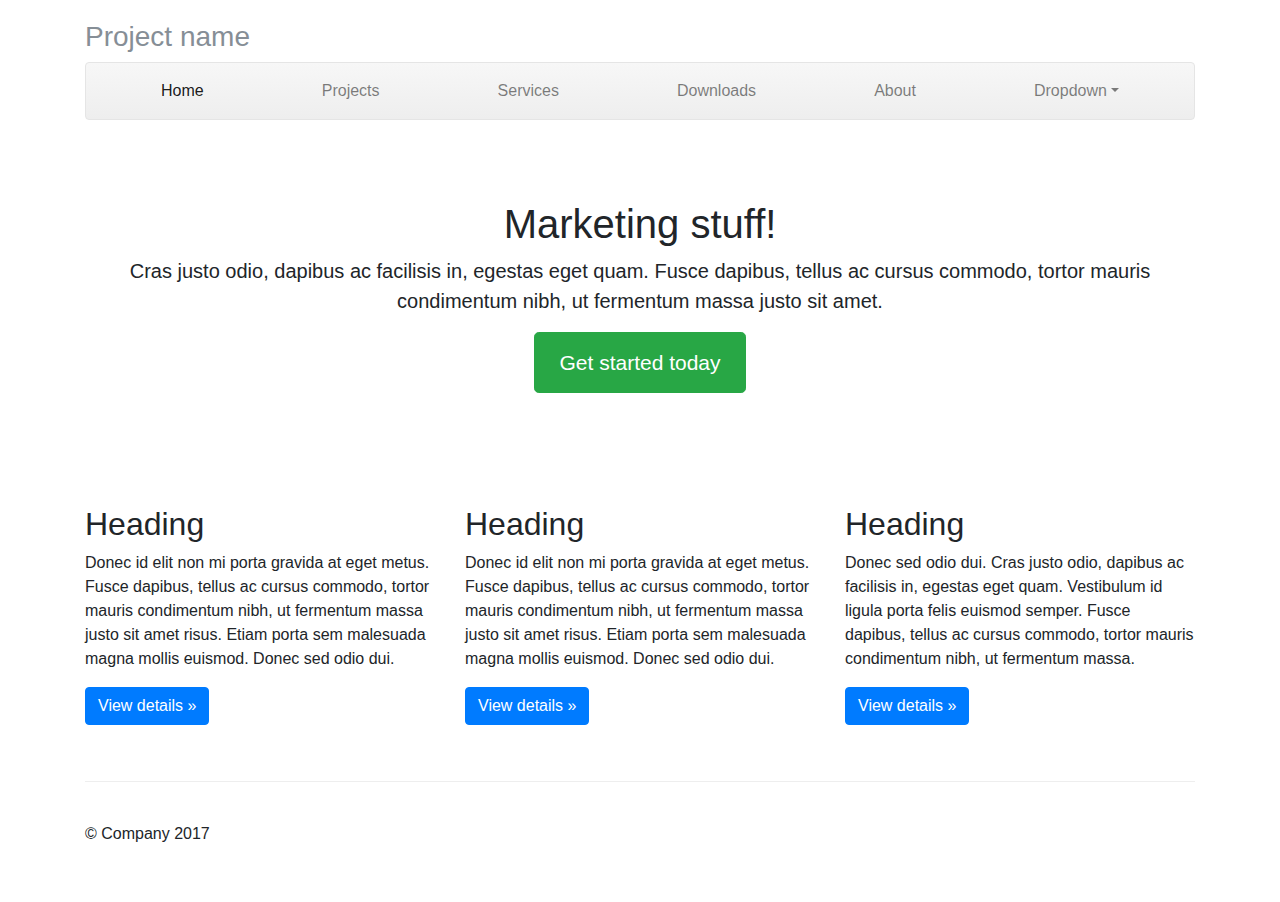
==== index.html @ 41993fed "first commit" ====
<!doctype html>
<html lang="en">
<head>
    <meta charset="utf-8">
    <meta name="viewport" content="width=device-width, initial-scale=1, shrink-to-fit=no">
    <meta name="description" content="">
    <meta name="author" content="">
    <link rel="icon" href="favicon.ico">

    <title>Justified Nav Template for Bootstrap</title>

    <!-- Bootstrap core CSS -->
    <link href="css/bootstrap.min.css" rel="stylesheet">

    <!-- Custom styles for this template -->
    <link href="css/justified-nav.css" rel="stylesheet">
</head>

<body>

<div class="container">

    <header class="masthead">
        <h3 class="text-muted">Project name</h3>

        <nav class="navbar navbar-expand-md navbar-light bg-light rounded mb-3">
            <button class="navbar-toggler" type="button" data-toggle="collapse" data-target="#navbarCollapse" aria-controls="navbarCollapse" aria-expanded="false" aria-label="Toggle navigation">
                <span class="navbar-toggler-icon"></span>
            </button>
            <div class="collapse navbar-collapse" id="navbarCollapse">
                <ul class="navbar-nav text-md-center nav-justified w-100">
                    <li class="nav-item active">
                        <a class="nav-link" href="#">Home <span class="sr-only">(current)</span></a>
                    </li>
                    <li class="nav-item">
                        <a class="nav-link" href="#">Projects</a>
                    </li>
                    <li class="nav-item">
                        <a class="nav-link" href="#">Services</a>
                    </li>
                    <li class="nav-item">
                        <a class="nav-link" href="#">Downloads</a>
                    </li>
                    <li class="nav-item">
                        <a class="nav-link" href="#">About</a>
                    </li>
                    <li class="nav-item dropdown">
                        <a class="nav-link dropdown-toggle" href="http://example.com" id="dropdown01" data-toggle="dropdown" aria-haspopup="true" aria-expanded="false">Dropdown</a>
                        <div class="dropdown-menu" aria-labelledby="dropdown01">
                            <a class="dropdown-item" href="#">Action</a>
                            <a class="dropdown-item" href="#">Another action</a>
                            <a class="dropdown-item" href="#">Something else here</a>
                        </div>
                    </li>
                </ul>
            </div>
        </nav>
    </header>

    <main role="main">

        <!-- Jumbotron -->
        <div class="jumbotron">
            <h1>Marketing stuff!</h1>
            <p class="lead">Cras justo odio, dapibus ac facilisis in, egestas eget quam. Fusce dapibus, tellus ac cursus commodo, tortor mauris condimentum nibh, ut fermentum massa justo sit amet.</p>
            <p><a class="btn btn-lg btn-success" href="#" role="button">Get started today</a></p>
        </div>

        <!-- Example row of columns -->
        <div class="row">
            <div class="col-lg-4">
                <h2>Heading</h2>
                <p>Donec id elit non mi porta gravida at eget metus. Fusce dapibus, tellus ac cursus commodo, tortor mauris condimentum nibh, ut fermentum massa justo sit amet risus. Etiam porta sem malesuada magna mollis euismod. Donec sed odio dui. </p>
                <p><a class="btn btn-primary" href="#" role="button">View details &raquo;</a></p>
            </div>
            <div class="col-lg-4">
                <h2>Heading</h2>
                <p>Donec id elit non mi porta gravida at eget metus. Fusce dapibus, tellus ac cursus commodo, tortor mauris condimentum nibh, ut fermentum massa justo sit amet risus. Etiam porta sem malesuada magna mollis euismod. Donec sed odio dui. </p>
                <p><a class="btn btn-primary" href="#" role="button">View details &raquo;</a></p>
            </div>
            <div class="col-lg-4">
                <h2>Heading</h2>
                <p>Donec sed odio dui. Cras justo odio, dapibus ac facilisis in, egestas eget quam. Vestibulum id ligula porta felis euismod semper. Fusce dapibus, tellus ac cursus commodo, tortor mauris condimentum nibh, ut fermentum massa.</p>
                <p><a class="btn btn-primary" href="#" role="button">View details &raquo;</a></p>
            </div>
        </div>

    </main>

    <!-- Site footer -->
    <footer class="footer">
        <p>&copy; Company 2017</p>
    </footer>

</div> <!-- /container -->

<!-- Bootstrap core JavaScript
================================================== -->
<!-- Placed at the end of the document so the pages load faster -->
<script src="https://code.jquery.com/jquery-3.2.1.slim.min.js"></script>
<script src="js/popper.min.js"></script>
<script src="js/bootstrap.min.js"></script>
</body>
</html>
---- css/justified-nav.css ----
body {
    padding-top: 20px;
}

.footer {
    padding-top: 40px;
    padding-bottom: 40px;
    margin-top: 40px;
    border-top: 1px solid #eee;
}

/* Main marketing message and sign up button */
.jumbotron {
    text-align: center;
    background-color: transparent;
}
.jumbotron .btn {
    padding: 14px 24px;
    font-size: 21px;
}

.navbar {
    background-image: linear-gradient(to bottom, #f7f7f7 0%, #eee 100%);
    border: 1px solid #e5e5e5;
}

@media (min-width: 768px) {
    .navbar-nav {
        display: -ms-flexbox;
        display: -webkit-box;
        display: flex;
    }

    .navbar-nav .nav-item {
        -ms-flex: 1 0 auto;
        -webkit-box-flex: 1;
        flex: 1 0 auto;
    }
}

/* Responsive: Portrait tablets and up */
@media screen and (min-width: 768px) {
    /* Remove the padding we set earlier */
    .masthead,
    .marketing,
    .footer {
        padding-right: 0;
        padding-left: 0;
    }
}
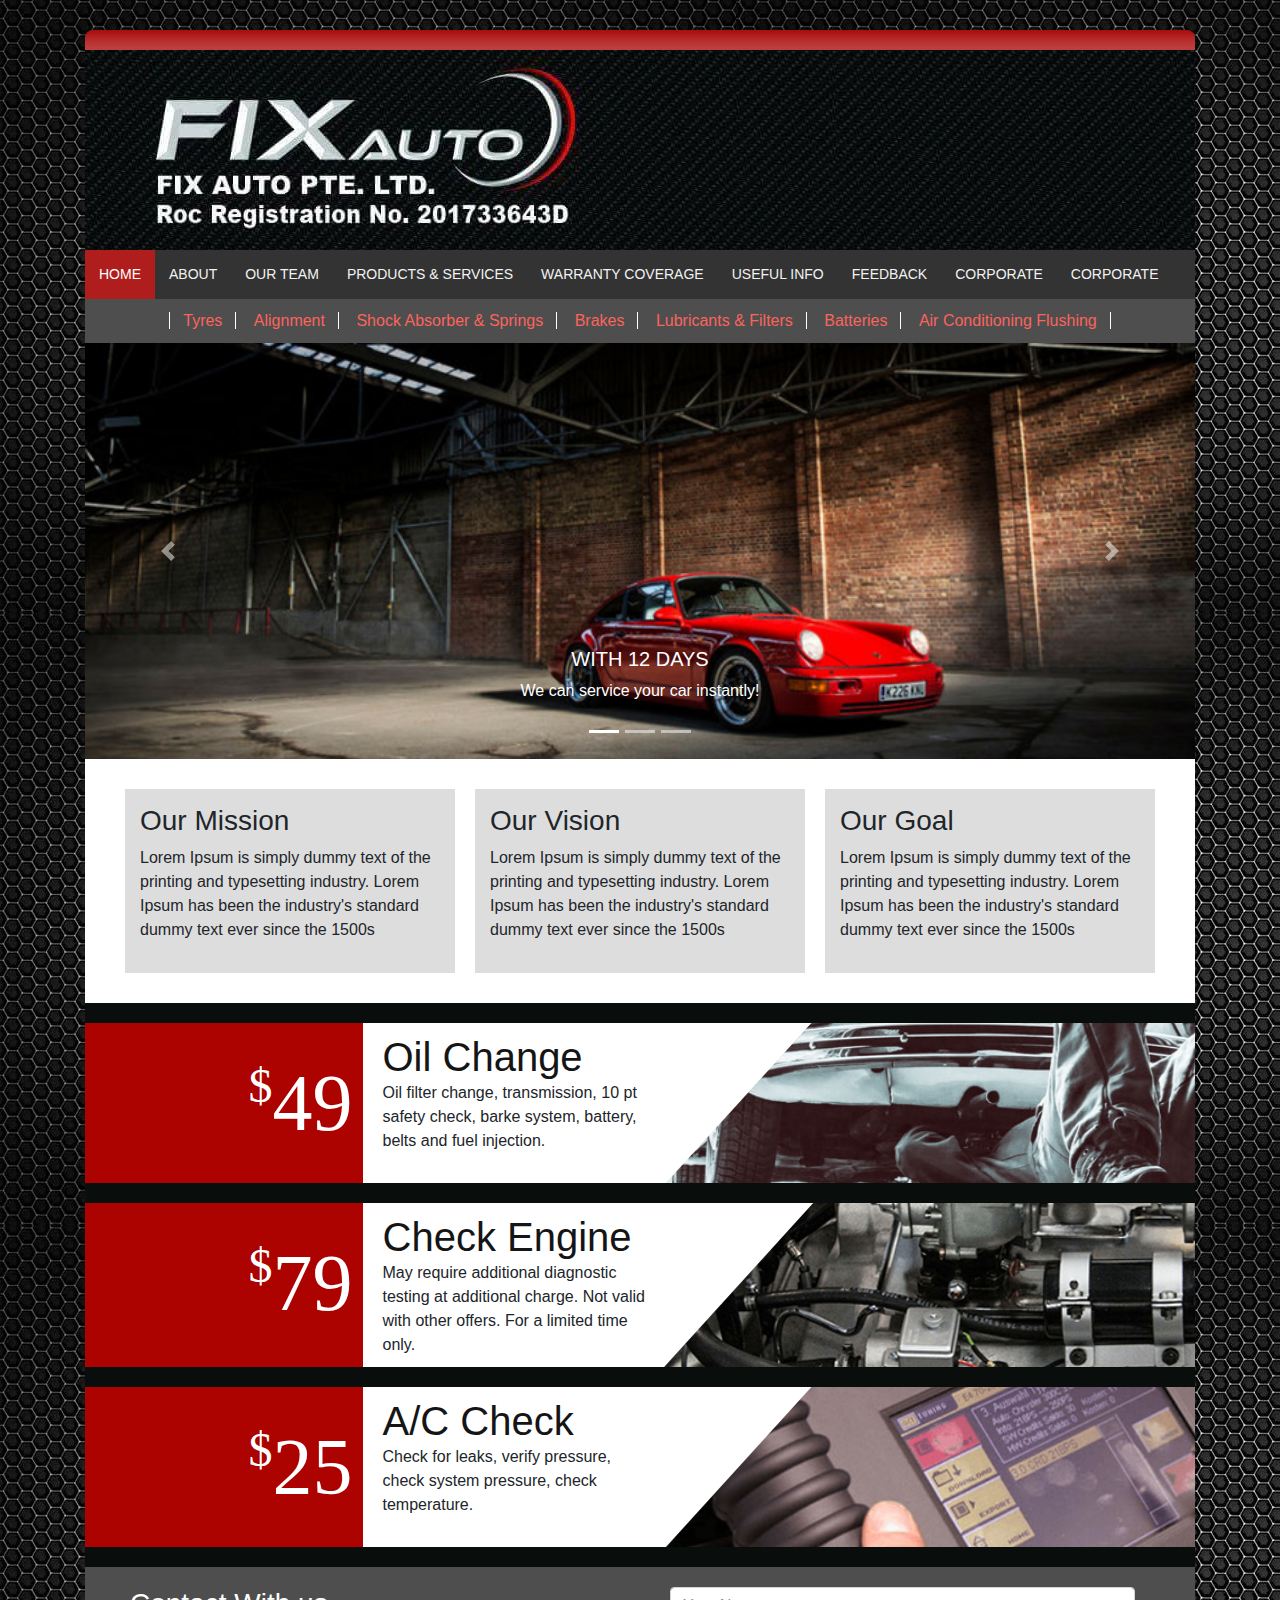
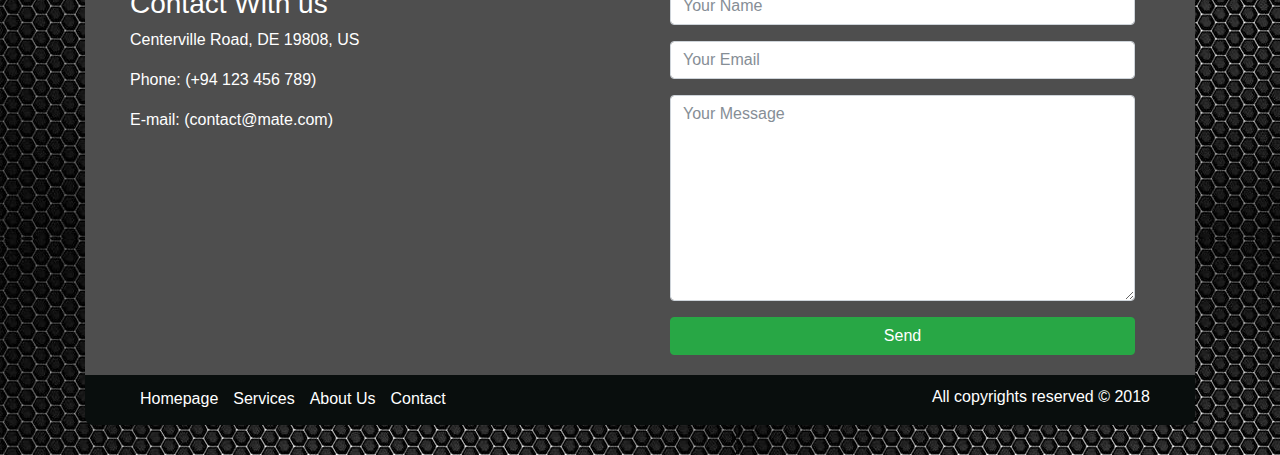
==== commit 0e4b1f06: "initial template" ====
--- a/index.html
+++ b/index.html
@@ -1,4 +1,3 @@
-
 <!doctype html>
 <html lang="en">
 <head>
@@ -6,100 +5,223 @@
     <meta name="viewport" content="width=device-width, initial-scale=1, shrink-to-fit=no">
     <meta name="description" content="">
     <meta name="author" content="">
-    <link rel="icon" href="favicon.ico">
-
-    <title>Justified Nav Template for Bootstrap</title>
+    <link rel="icon"
+          type="image/png"
+          href="images/favicon.png">
+
+    <title>FixAuto PTE. LTD.</title>
 
     <!-- Bootstrap core CSS -->
     <link href="css/bootstrap.min.css" rel="stylesheet">
 
     <!-- Custom styles for this template -->
-    <link href="css/justified-nav.css" rel="stylesheet">
+    <link href="css/style.css" rel="stylesheet">
 </head>
-
 <body>
-
 <div class="container">
-
-    <header class="masthead">
-        <h3 class="text-muted">Project name</h3>
-
-        <nav class="navbar navbar-expand-md navbar-light bg-light rounded mb-3">
-            <button class="navbar-toggler" type="button" data-toggle="collapse" data-target="#navbarCollapse" aria-controls="navbarCollapse" aria-expanded="false" aria-label="Toggle navigation">
-                <span class="navbar-toggler-icon"></span>
-            </button>
-            <div class="collapse navbar-collapse" id="navbarCollapse">
-                <ul class="navbar-nav text-md-center nav-justified w-100">
-                    <li class="nav-item active">
-                        <a class="nav-link" href="#">Home <span class="sr-only">(current)</span></a>
-                    </li>
-                    <li class="nav-item">
-                        <a class="nav-link" href="#">Projects</a>
-                    </li>
-                    <li class="nav-item">
-                        <a class="nav-link" href="#">Services</a>
-                    </li>
-                    <li class="nav-item">
-                        <a class="nav-link" href="#">Downloads</a>
-                    </li>
-                    <li class="nav-item">
-                        <a class="nav-link" href="#">About</a>
-                    </li>
-                    <li class="nav-item dropdown">
-                        <a class="nav-link dropdown-toggle" href="http://example.com" id="dropdown01" data-toggle="dropdown" aria-haspopup="true" aria-expanded="false">Dropdown</a>
-                        <div class="dropdown-menu" aria-labelledby="dropdown01">
-                            <a class="dropdown-item" href="#">Action</a>
-                            <a class="dropdown-item" href="#">Another action</a>
-                            <a class="dropdown-item" href="#">Something else here</a>
-                        </div>
-                    </li>
-                </ul>
-            </div>
-        </nav>
-    </header>
-
-    <main role="main">
-
-        <!-- Jumbotron -->
-        <div class="jumbotron">
-            <h1>Marketing stuff!</h1>
-            <p class="lead">Cras justo odio, dapibus ac facilisis in, egestas eget quam. Fusce dapibus, tellus ac cursus commodo, tortor mauris condimentum nibh, ut fermentum massa justo sit amet.</p>
-            <p><a class="btn btn-lg btn-success" href="#" role="button">Get started today</a></p>
-        </div>
-
-        <!-- Example row of columns -->
-        <div class="row">
-            <div class="col-lg-4">
-                <h2>Heading</h2>
-                <p>Donec id elit non mi porta gravida at eget metus. Fusce dapibus, tellus ac cursus commodo, tortor mauris condimentum nibh, ut fermentum massa justo sit amet risus. Etiam porta sem malesuada magna mollis euismod. Donec sed odio dui. </p>
-                <p><a class="btn btn-primary" href="#" role="button">View details &raquo;</a></p>
-            </div>
-            <div class="col-lg-4">
-                <h2>Heading</h2>
-                <p>Donec id elit non mi porta gravida at eget metus. Fusce dapibus, tellus ac cursus commodo, tortor mauris condimentum nibh, ut fermentum massa justo sit amet risus. Etiam porta sem malesuada magna mollis euismod. Donec sed odio dui. </p>
-                <p><a class="btn btn-primary" href="#" role="button">View details &raquo;</a></p>
-            </div>
-            <div class="col-lg-4">
-                <h2>Heading</h2>
-                <p>Donec sed odio dui. Cras justo odio, dapibus ac facilisis in, egestas eget quam. Vestibulum id ligula porta felis euismod semper. Fusce dapibus, tellus ac cursus commodo, tortor mauris condimentum nibh, ut fermentum massa.</p>
-                <p><a class="btn btn-primary" href="#" role="button">View details &raquo;</a></p>
-            </div>
-        </div>
-
-    </main>
-
-    <!-- Site footer -->
-    <footer class="footer">
-        <p>&copy; Company 2017</p>
-    </footer>
-
-</div> <!-- /container -->
-
-<!-- Bootstrap core JavaScript
-================================================== -->
-<!-- Placed at the end of the document so the pages load faster -->
-<script src="https://code.jquery.com/jquery-3.2.1.slim.min.js"></script>
-<script src="js/popper.min.js"></script>
+    <div class="main_header">
+        <div class="top_bar">
+
+        </div>
+        <div class="banner">
+            <img src="images/header.jpg" class="img-fluid" />
+        </div>
+        <div class="topnav" id="myTopnav">
+            <a href="#" class="active">HOME</a>
+            <a href="#">ABOUT</a>
+            <a href="#">OUR TEAM</a>
+            <a href="#">PRODUCTS & SERVICES</a>
+            <a href="#">WARRANTY COVERAGE</a>
+            <a href="#">USEFUL INFO</a>
+            <a href="#">FEEDBACK</a>
+            <a href="#">CORPORATE</a>
+            <a href="#">CORPORATE</a>
+            <a href="javascript:void(0);" style="font-size:15px;" class="icon" onclick="myFunction()">&#9776;</a>
+        </div>
+        <ul id="nav">
+            <li><a href="#">Tyres</a></li>
+            <li><a href="#">Alignment</a></li>
+            <li><a href="#">Shock Absorber & Springs</a></li>
+            <li><a href="#">Brakes</a></li>
+            <li><a href="#">Lubricants & Filters</a></li>
+            <li><a href="#">Batteries</a></li>
+            <li><a href="#">Air Conditioning Flushing</a></li>
+        </ul>
+    </div>
+    <div class="content">
+        <div class="slideshow">
+            <div id="carouselSection" class="carousel slide" data-ride="carousel">
+                <ol class="carousel-indicators">
+                    <li data-target="#carouselSection" data-slide-to="0" class="active"></li>
+                    <li data-target="#carouselSection" data-slide-to="1"></li>
+                    <li data-target="#carouselSection" data-slide-to="2"></li>
+                </ol>
+                <div class="carousel-inner">
+                    <div class="carousel-item active">
+                        <img class="d-block w-100" src="slides/1.jpg" alt="First slide">
+                        <div class="carousel-caption d-none d-md-block">
+                            <h5>WITH 12 DAYS</h5>
+                            <p>We can service your car instantly!</p>
+                        </div>
+                    </div>
+                    <div class="carousel-item">
+                        <img class="d-block w-100" src="slides/2.jpg" alt="Second slide">
+                        <div class="carousel-caption d-none d-md-block">
+                            <h5>ALWAYS</h5>
+                            <p>The right tyre for your car!</p>
+                        </div>
+                    </div>
+                    <div class="carousel-item">
+                        <img class="d-block w-100" src="slides/3.jpg" alt="Third slide">
+                        <div class="carousel-caption d-none d-md-block">
+                            <h5>FEEL FREE TO WALK-IN</h5>
+                            <p>There is no need to make appointment!</p>
+                        </div>
+                    </div>
+                </div>
+                <a class="carousel-control-prev" href="#carouselSection" role="button" data-slide="prev">
+                    <span class="carousel-control-prev-icon" aria-hidden="true"></span>
+                    <span class="sr-only">Previous</span>
+                </a>
+                <a class="carousel-control-next" href="#carouselSection" role="button" data-slide="next">
+                    <span class="carousel-control-next-icon" aria-hidden="true"></span>
+                    <span class="sr-only">Next</span>
+                </a>
+            </div>
+        </div>
+        <div class="mottoSection">
+            <div class="row">
+            <div class="motto col-sm">
+                <h3>Our Mission</h3>
+                <p>Lorem Ipsum is simply dummy text of the printing and typesetting industry. Lorem Ipsum has been the industry's standard dummy text ever since the 1500s</p>
+            </div>
+
+            <div class="motto col-sm">
+                <h3>Our Vision</h3>
+                <p>Lorem Ipsum is simply dummy text of the printing and typesetting industry. Lorem Ipsum has been the industry's standard dummy text ever since the 1500s</p>
+            </div>
+
+            <div class="motto col-sm">
+                <h3>Our Goal</h3>
+                <p>Lorem Ipsum is simply dummy text of the printing and typesetting industry. Lorem Ipsum has been the industry's standard dummy text ever since the 1500s</p>
+            </div>
+            </div>
+        </div>
+
+        <div class="flyerSection">
+            <div class="divider"></div>
+            <div class="row">
+                <div class="col-sm-3 flyerprice">
+                    <span class="dollarsign">$</span>49
+                </div>
+                <div class="col-sm-9 flyerdescription flyer1">
+                    <h1>Oil Change</h1>
+                    <div class="row">
+                        <p class="col-sm-4">Oil filter change, transmission, 10 pt safety check, barke system, battery, belts and fuel injection.</p>
+                    </div>
+                </div>
+            </div>
+            <div class="divider"></div>
+            <div class="row">
+                <div class="col-sm-3 flyerprice">
+                    <span class="dollarsign">$</span>79
+                </div>
+                <div class="col-sm-9 flyerdescription flyer2">
+                    <h1>Check Engine</h1>
+                    <div class="row">
+                        <p class="col-sm-4">May require additional diagnostic testing at additional charge. Not valid with other offers. For a limited time only.</p>
+                    </div>
+                </div>
+            </div>
+            <div class="divider"></div>
+            <div class="row">
+                <div class="col-sm-3 flyerprice">
+                    <span class="dollarsign">$</span>25
+                </div>
+                <div class="col-sm-9 flyerdescription flyer3">
+                    <h1>A/C Check</h1>
+                    <div class="row">
+                        <p class="col-sm-4">Check for leaks, verify pressure, check system pressure, check temperature.</p>
+                    </div>
+                </div>
+            </div>
+            <div class="divider"></div>
+        </div>
+    </div>
+    <div class="footer">
+        <div class="upperFooter">
+            <div class="row">
+                <div class="contact-us col-sm">
+                    <h3>Contact With us</h3>
+                    <div class="contact-address">
+                        <p>Centerville Road, DE 19808, US </p>
+                        <p class="phone">Phone: <span>(+94 123 456 789)</span></p>
+                        <p class="email">E-mail: <span>(contact@mate.com)</span></p>
+                    </div>
+                </div>
+                <div class="col-sm contact-us">
+                    <div class="col-md-12">
+                        <div class="form-group has-error">
+                            <input type="text" class="form-control" id="name" name="name" placeholder="Your Name" required="" data-error="Please enter your name">
+                        </div>
+                    </div>
+                    <div class="col-md-12">
+                        <div class="form-group">
+                            <input type="text" placeholder="Your Email" id="email" class="form-control" name="name" required="" data-error="Please enter your email">
+                        </div>
+                    </div>
+                    <div class="col-md-12">
+                        <div class="form-group">
+                            <textarea class="form-control" id="message" placeholder="Your Message" rows="8" data-error="Write your message" required=""></textarea>
+                        </div>
+                        <div class="submit-button text-center">
+                            <button type="button" class="btn btn-success btn-block">Send</button>
+                        </div>
+                    </div>
+                </div>
+            </div>
+        </div>
+
+
+        <div class="lowerFooter">
+            <div class="row">
+                <!-- Footer Links -->
+                <div class="col-sm">
+                    <ul class="footer-links">
+                        <li>
+                            <a href="#">Homepage</a>
+                        </li>
+                        <li>
+                            <a href="#">Services</a>
+                        </li>
+                        <li>
+                            <a href="#">About Us</a>
+                        </li>
+                        <li>
+                            <a href="#">Contact</a>
+                        </li>
+                    </ul>
+                </div>
+                <div class="col-sm">
+                    <div class="copyright">
+                        <p>All copyrights reserved © 2018</p>
+                    </div>
+                </div>
+            </div>
+        </div>
+    </div>
+</div>
+<script src="js/jquery.min.js"></script>
 <script src="js/bootstrap.min.js"></script>
+<script>
+    function myFunction() {
+        var x = document.getElementById("myTopnav");
+        if (x.className === "topnav") {
+            x.className += " responsive";
+        } else {
+            x.className = "topnav";
+        }
+    }
+</script>
 </body>
-</html>
+</html>--- a/css/style.css
+++ b/css/style.css
@@ -0,0 +1,219 @@
+body {
+    background: url(../images/carbon.jpg) ;
+    /*background: url(../images/carbon.jpg) no-repeat;*/
+    /*background-color: #282828;*/
+    //background-size: cover;
+    -webkit-font-smoothing: subpixel-antialiased;
+    -webkit-text-stroke: 1px transparent;
+    font-weight: lighter!important;
+    margin:30px 0px;
+}
+
+.banner {
+
+}
+.top_bar {
+    /*background: #4CAF50;*/
+    background: url(../images/head.png) repeat-x;
+    padding: 9px 0 11px;
+    border-radius: 8px 8px 0 0;
+    font-weight: bold;
+    color: #000;
+    text-align: right;
+    font-style: italic;
+    padding-right: 30px;
+    font-size: 0.8em;
+}
+.topnav {
+    overflow: hidden;
+    background-color: #333;
+}
+
+.topnav a {
+    float: left;
+    display: block;
+    color: #f2f2f2;
+    text-align: center;
+    padding: 14px 14px;
+    text-decoration: none;
+    font-size: 14px;
+}
+
+.topnav a:hover {
+    background-color: #b01d1d;
+    color: #fff;
+}
+
+.topnav .active {
+    background-color: #b01d1d;
+    color: white;
+}
+
+.topnav .icon {
+    display: none;
+}
+
+@media screen and (max-width: 600px) {
+    .topnav a:not(:first-child) {display: none;}
+    .topnav a.icon {
+        float: right;
+        display: block;
+    }
+}
+
+@media screen and (max-width: 600px) {
+    .topnav.responsive {position: relative;}
+    .topnav.responsive .icon {
+        position: absolute;
+        right: 0;
+        top: 0;
+    }
+    .topnav.responsive a {
+        float: none;
+        display: block;
+        text-align: left;
+    }
+
+}
+
+
+/*<!-- sub menu*/
+#nav{
+    background-color: #4e4e4e;
+    border-width:1px 0;
+    list-style:none;
+    margin:0;
+    padding:0;
+    text-align:center;
+}
+#nav li{
+    display:inline;
+    margin-left:0px;
+    padding:0px 5px;
+    border-right: 1px solid #fff;
+}
+#nav li:first-child {
+    border-left: 1px solid #fff;
+}
+#nav a{
+    display:inline-block;
+    padding:10px 8px;
+    margin:0px;
+    color:#fb645d;
+    text-decoration:none;
+
+}
+#nav a:hover {
+    color: #fff;
+}
+a {
+    text-decoration:none;
+    color:#4CAF50;
+}
+
+/*our missions*/
+.mottoSection {
+    background-color: #fff;
+    padding: 20px 30px;
+}
+.motto {
+    padding:15px;
+    background-color: #ddd;
+    margin: 10px;
+}
+
+/*footer*/
+.upperFooter {
+    background-color: #4e4e4e;
+    color: #fff;
+    min-height: 150px;
+    padding: 20px 30px;
+}
+.lowerFooter {
+    background-color: #090e0d;
+    color:#fff;
+    border-radius: 0px 0px 8px 8px;
+}
+.footer-links {
+    line-height: 48px;
+}
+.footer-links ul {
+    margin: 0;
+    padding: 0;
+}
+.footer-links li {
+    float: left;
+    list-style: none;
+}
+.footer-links ul li {
+    list-style: none;
+}
+
+.footer-links li a:hover {
+    color: #61D2B4;
+    text-decoration: none;
+}
+.footer-links li a {
+    color: #fff;
+    margin-right: 15px;
+    transition: all 0.3s ease-in-out;
+    -webkit-transition: all 0.3s ease-in-out;
+    -moz-transition: all 0.3s ease-in-out;
+}
+
+.copyright {
+    margin-top: 10px;
+    float: right;
+    padding: 0px 30px;
+}
+/*fylers*/
+.flyerSection {
+    background-color: #090e0d;
+}
+.flyerprice {
+    background-color: #ac0200;
+    color: #fff;
+    font-size: 5em;
+    font-family: 'Arial Black';
+    text-align: right;
+    padding: 20px 10px;
+}
+.flyerdescription {
+    background-color:#fff;
+    padding: 10px 0px 10px 20px;
+}
+.flyerdescription h1 {
+    color: #151515;
+    padding: 0;
+    margin: 0;
+    font-size: 2.5em;
+}
+.flyerdescription p {
+    padding: 0;
+    margin: 0;
+    background: rgba(255, 255, 255, 0.3)
+}
+
+.flyer1{
+    background: #ffffff url(../images/flyer/1.png)no-repeat;
+    background-position: center;
+}
+.flyer2{
+    background: #ffffff url(../images/flyer/2.png)no-repeat;
+    background-position: center;
+}
+.flyer3{
+    background: #ffffff url(../images/flyer/3.png)no-repeat;
+    background-position: center;
+}
+.divider {
+    padding:10px 0px;
+}
+.dollarsign {
+    vertical-align: super;
+    font-size: 0.6em;
+}
+/*fix row*/
+.row {
+    margin:0px !important;
+}